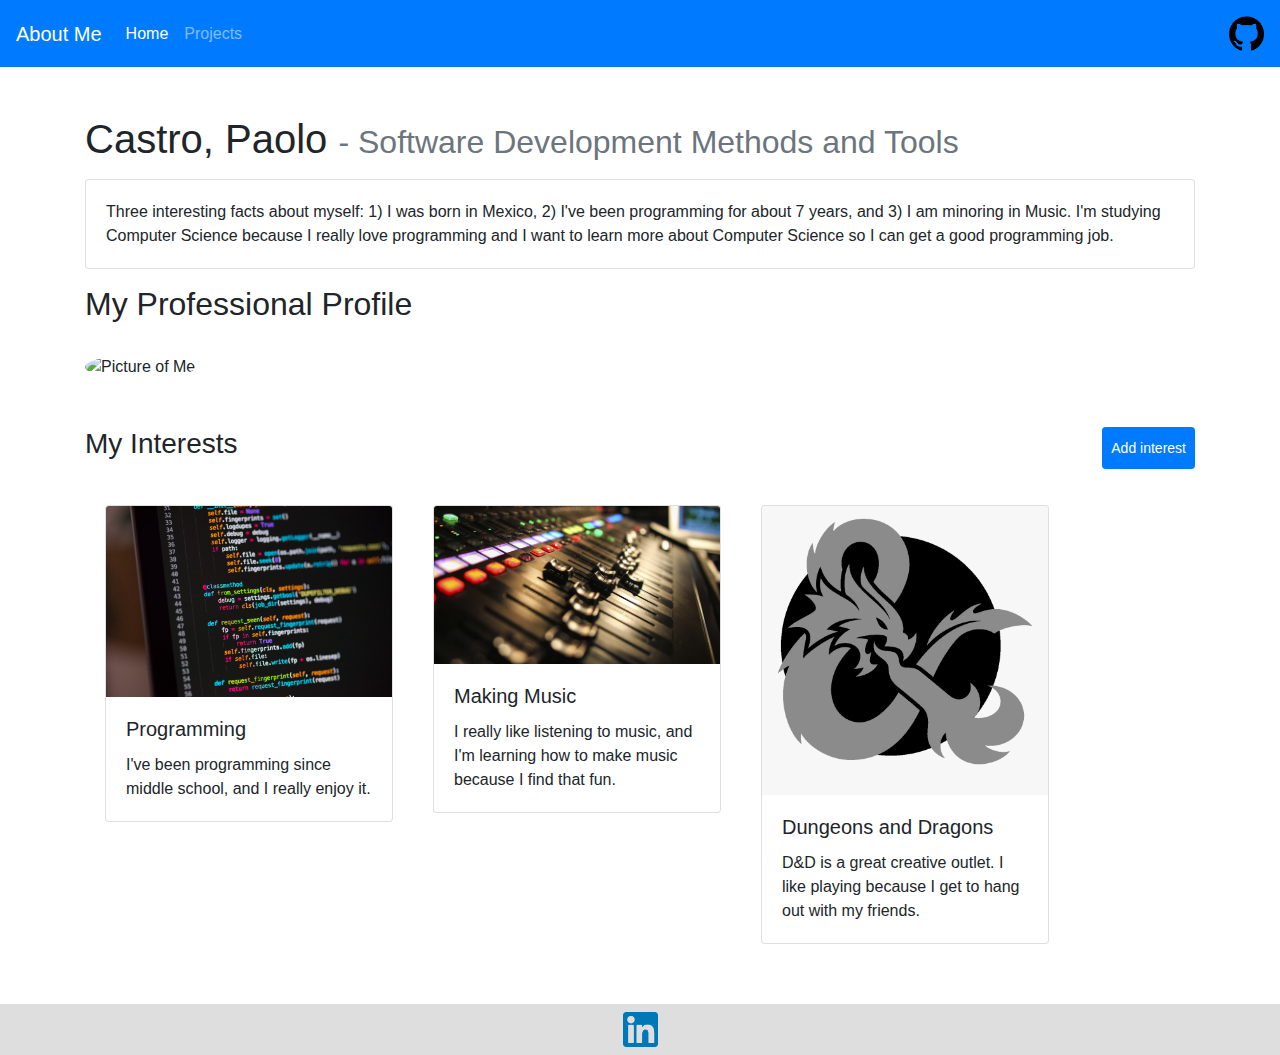
==== index.html @ f7d03127 "Initial commit" ====
<!DOCTYPE html>
<html>
<head>
    <title>About Me</title>
    <link rel="stylesheet" href="https://stackpath.bootstrapcdn.com/bootstrap/4.5.2/css/bootstrap.min.css" integrity="sha384-JcKb8q3iqJ61gNV9KGb8thSsNjpSL0n8PARn9HuZOnIxN0hoP+VmmDGMN5t9UJ0Z" crossorigin="anonymous">
</head>
<body>
    <nav class="navbar navbar-expand-lg navbar-dark bg-primary">
        <a class="navbar-brand" href="mypage_bootstrap.html">About Me</a>
        <button class="navbar-toggler" type="button" data-toggle="collapse" data-target="#navbarNav" aria-controls="navbarNav" aria-expanded="false" aria-label="Toggle navigation">
            <span class="navbar-toggler-icon"></span>
        </button>
        <div class="collapse navbar-collapse" id="navbarNav">
            <ul class="navbar-nav mr-auto">
                <li class="nav-item active">
                    <a class="nav-link" href="mypage_bootstrap.html">Home</a>
                </li>
                <li class="nav-item">
                    <a class="nav-link" href="projects.html">Projects</a>
                </li>
            </ul>
            <div class="navbar-text">
                <a href="https://github.com/PaoloCastro128"><img alt="Github" src="images/github.png" height="35px"></a>
            </div>
        </div>
    </nav>

    <div class="container mt-5">
        <h1>Castro, Paolo <span class="h2 text-muted"> - Software Development Methods and Tools</span></h1>
        <div class="card mt-3 mb-3">
            <div class="card-body">
                Three interesting facts about myself: 1) I was born in Mexico, 2) I've been programming for about 7 years,
                and 3) I am minoring in Music. I'm studying Computer Science because I really love programming and I want to learn more about
                Computer Science so I can get a good programming job.
            </div>
        </div>

        <h2>
            My Professional Profile
        </h2>
        <img class="rounded-circle mb-4 mt-4" alt="Picture of Me" src="https://www.colorado.edu/center/cuchange/sites/default/files/styles/small/public/people/photo1_0.jpg?itok=A9VfKMDH">

        <div class="d-flex justify-content-between mt-4">
            <h3>My Interests</h3>
            <button class="btn btn-sm btn-primary" onclick="window.location = './form.html';">Add interest</button>
        </div>
        <ul class="mt-4 mb-5 list-group list-group-horizontal">
            <li class="list-group-item border-0">
                <div class="card" style="width: 18rem;">
                    <img class="card-img-top" src="images/programming.jpg" alt="Card image cap">
                    <div class="card-body">
                        <h5 class="card-title">Programming</h5>
                        <p class="card-text">I've been programming since middle school, and I really enjoy it.</p>
                    </div>
                </div>
            </li>
            <li class="list-group-item border-0">
                <div class="card" style="width: 18rem;">
                    <img class="card-img-top" src="images/making_music.png" alt="Card image cap">
                    <div class="card-body">
                        <h5 class="card-title">Making Music</h5>
                        <p class="card-text">I really like listening to music, and I'm learning how to make music because I find that fun.</p>
                    </div>
                </div>
            </li>
            <li class="list-group-item border-0">
                <div class="card" style="width: 18rem;">
                    <img class="card-img-top" src="images/dnd.png" alt="Card image cap">
                    <div class="card-body">
                        <h5 class="card-title">Dungeons and Dragons</h5>
                        <p class="card-text">D&D is a great creative outlet. I like playing because I get to hang out with my friends.</p>
                    </div>
                </div>
            </li>
        </ul>

    </div>

    <footer class="footer" style="background-color: #dedede;">
        <div class="container text-center">
            <a href="https://www.linkedin.com/in/paolo-castro-6720ba1b4/"><img alt="Linked In" src="images/linked_in.png" height="35px" class="m-2"></a>
        </div>
    </footer>
    <script src="https://code.jquery.com/jquery-3.5.1.slim.min.js" integrity="sha384-DfXdz2htPH0lsSSs5nCTpuj/zy4C+OGpamoFVy38MVBnE+IbbVYUew+OrCXaRkfj" crossorigin="anonymous"></script>
    <script src="https://cdn.jsdelivr.net/npm/popper.js@1.16.1/dist/umd/popper.min.js" integrity="sha384-9/reFTGAW83EW2RDu2S0VKaIzap3H66lZH81PoYlFhbGU+6BZp6G7niu735Sk7lN" crossorigin="anonymous"></script>
    <script src="https://stackpath.bootstrapcdn.com/bootstrap/4.5.2/js/bootstrap.min.js" integrity="sha384-B4gt1jrGC7Jh4AgTPSdUtOBvfO8shuf57BaghqFfPlYxofvL8/KUEfYiJOMMV+rV" crossorigin="anonymous"></script>
</body>
</html>
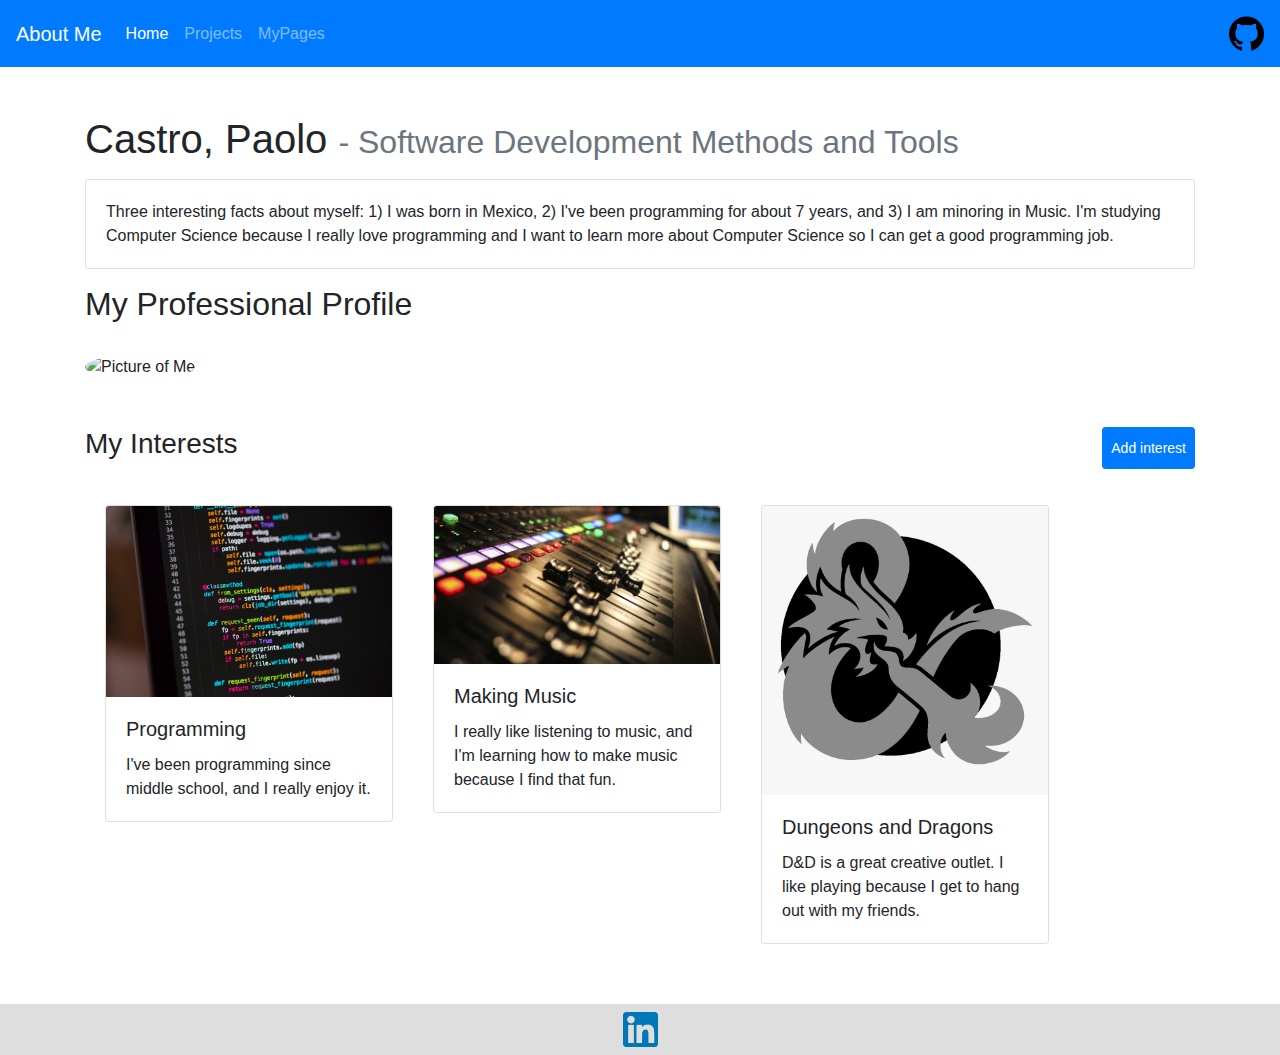
==== commit 73000391: "Add name to files" ====
--- a/index.html
+++ b/index.html
@@ -1,3 +1,4 @@
+<!-- Paolo Castro -->
 <!DOCTYPE html>
 <html>
 <head>
@@ -6,17 +7,20 @@
 </head>
 <body>
     <nav class="navbar navbar-expand-lg navbar-dark bg-primary">
-        <a class="navbar-brand" href="mypage_bootstrap.html">About Me</a>
+        <a class="navbar-brand" href="index.html">About Me</a>
         <button class="navbar-toggler" type="button" data-toggle="collapse" data-target="#navbarNav" aria-controls="navbarNav" aria-expanded="false" aria-label="Toggle navigation">
             <span class="navbar-toggler-icon"></span>
         </button>
         <div class="collapse navbar-collapse" id="navbarNav">
             <ul class="navbar-nav mr-auto">
                 <li class="nav-item active">
-                    <a class="nav-link" href="mypage_bootstrap.html">Home</a>
+                    <a class="nav-link" href="index.html">Home</a>
                 </li>
                 <li class="nav-item">
                     <a class="nav-link" href="projects.html">Projects</a>
+                </li>
+                <li class="nav-item">
+                    <a class="nav-link" href="mypage.html">MyPages</a>
                 </li>
             </ul>
             <div class="navbar-text">
